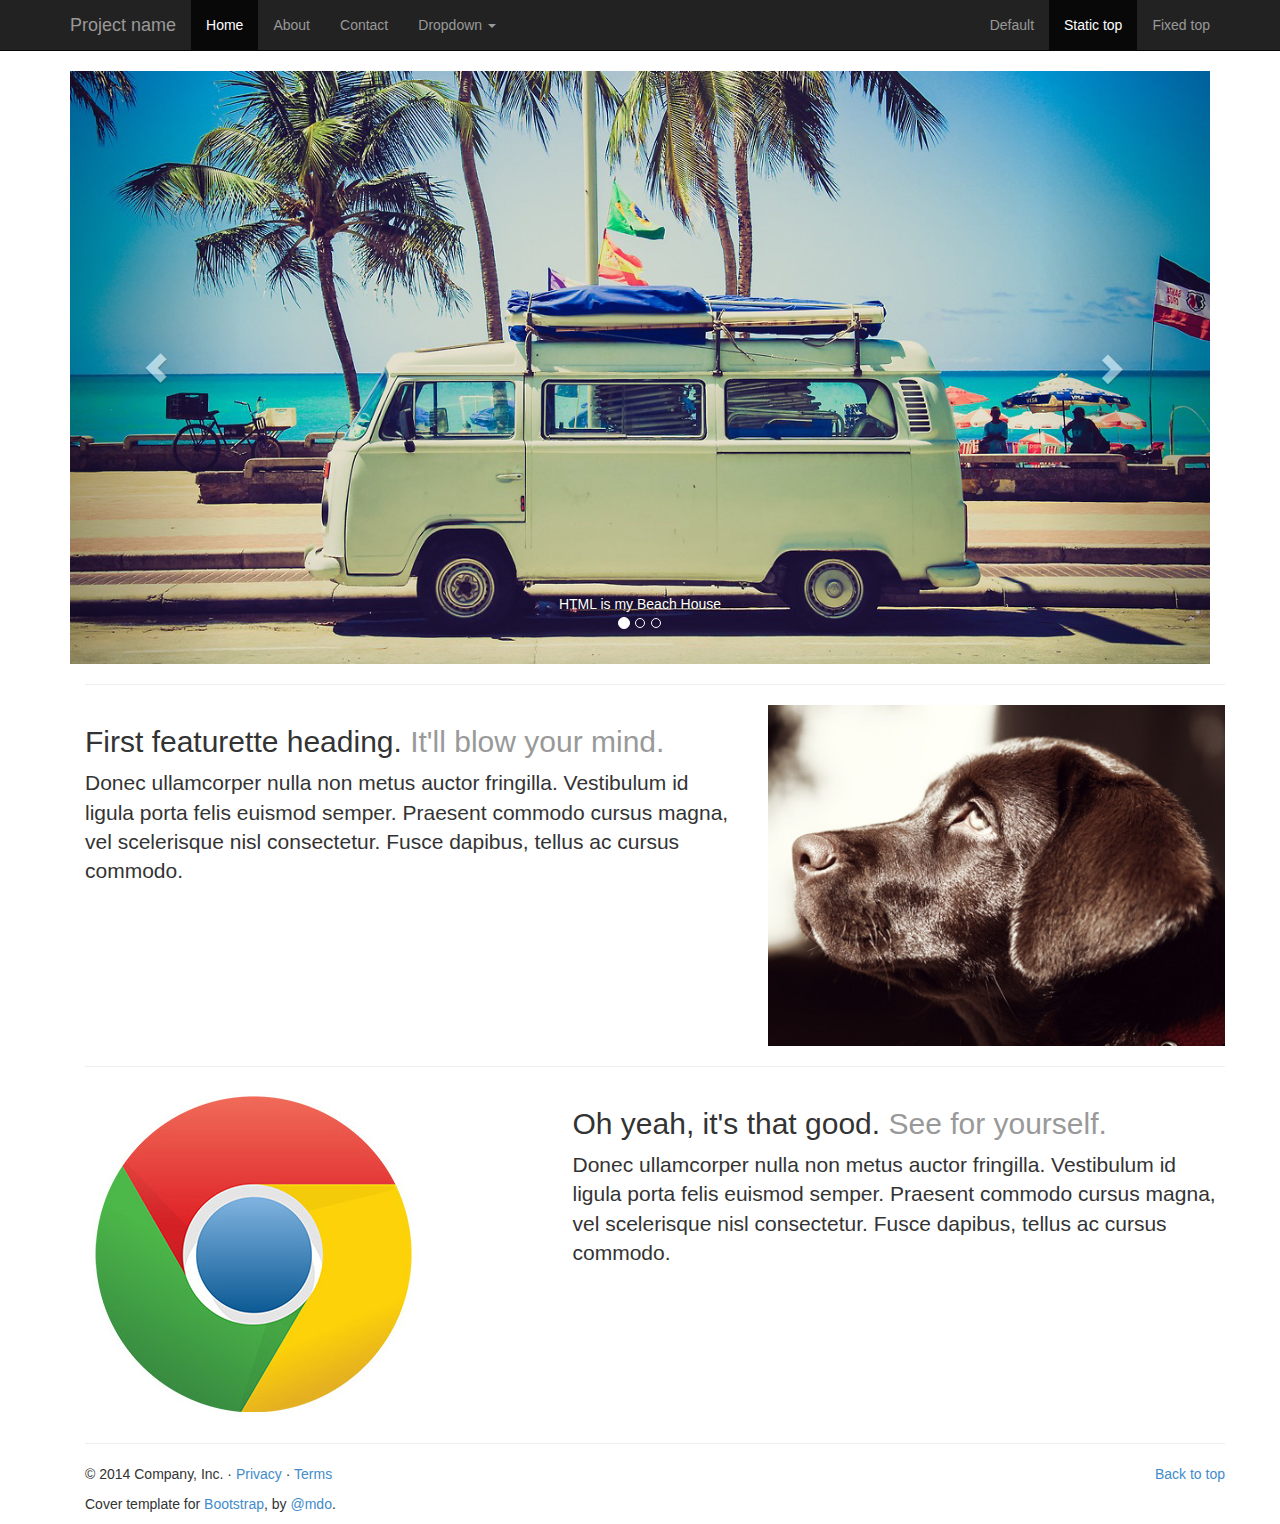
==== bootstrap-landingpage/index.html @ ad0791ab "Day 22, Lesson 1" ====
<!DOCTYPE html>
<html lang="en">
  <head>
    <meta charset="utf-8">
    <meta http-equiv="X-UA-Compatible" content="IE=edge">
    <meta name="viewport" content="width=device-width, initial-scale=1">
    <meta name="description" content="">
    <meta name="author" content="Chris Castiglione, and the One Month team">
    <title>What I Learned: One Month HTML</title>

    <!-- Bootstrap -->
    <link href="css/bootstrap.css" rel="stylesheet">
    <link href="css/main.css" rel="stylesheet">

    <!-- HTML5 Shim and Respond.js IE8 support of HTML5 elements and media queries -->
    <!-- WARNING: Respond.js doesn't work if you view the page via file:// -->
    <!--[if lt IE 9]>
      <script src="https://oss.maxcdn.com/libs/html5shiv/3.7.0/html5shiv.js"></script>
      <script src="https://oss.maxcdn.com/libs/respond.js/1.4.2/respond.min.js"></script>
    <![endif]-->
  </head>
  <body>

  <nav class="navbar navbar-inverse navbar-static-top" role="navigation">
    <div class="container">
      <div class="navbar-header">
        <button type="button" class="navbar-toggle collapsed" data-toggle="collapse" data-target="#navbar" aria-expanded="false" aria-controls="navbar">
          <span class="sr-only">Toggle navigation</span>
          <span class="icon-bar"></span>
          <span class="icon-bar"></span>
          <span class="icon-bar"></span>
        </button>
        <a class="navbar-brand" href="#">Project name</a>
      </div>
      <div id="navbar" class="navbar-collapse collapse">
        <ul class="nav navbar-nav">
          <li class="active"><a href="#">Home</a></li>
          <li><a href="#about">About</a></li>
          <li><a href="#contact">Contact</a></li>
          <li class="dropdown">
            <a href="#" class="dropdown-toggle" data-toggle="dropdown">Dropdown <span class="caret"></span></a>
            <ul class="dropdown-menu" role="menu">
              <li><a href="#">Action</a></li>
              <li><a href="#">Another action</a></li>
              <li><a href="#">Something else here</a></li>
              <li class="divider"></li>
              <li class="dropdown-header">Nav header</li>
              <li><a href="#">Separated link</a></li>
              <li><a href="#">One more separated link</a></li>
            </ul>
          </li>
        </ul>
        <ul class="nav navbar-nav navbar-right">
          <li><a href="../navbar/">Default</a></li>
          <li class="active"><a href="./">Static top</a></li>
          <li><a href="../navbar-fixed-top/">Fixed top</a></li>
        </ul>
      </div><!--/.nav-collapse -->
    </div>
  </nav>

<div class="container">

<div id="carousel-example-generic" class="carousel slide" data-ride="carousel">
  <!-- Indicators -->
  <ol class="carousel-indicators">
    <li data-target="#carousel-example-generic" data-slide-to="0" class="active"></li>
    <li data-target="#carousel-example-generic" data-slide-to="1"></li>
    <li data-target="#carousel-example-generic" data-slide-to="2"></li>
  </ol>

  <!-- Wrapper for slides -->
  <div class="carousel-inner" role="listbox">
    <div class="item active">
      <img src="images/beach.jpg" alt="Beach">
      <div class="carousel-caption">
        HTML is my Beach House
      </div>
    </div>
    <div class="item">
      <img src="images/birds.jpg" alt="Birds">
      <div class="carousel-caption">
        CSS is where I meet my Friends
      </div>
    </div>
    <div class="item">
      <img src="images/tea.jpg" alt="Tea">
      <div class="carousel-caption">
        <h3>JavaScript is my Hot Hot Tea</h3>
      </div>
    </div>
  </div>

  <!-- Controls -->
  <a class="left carousel-control" href="#carousel-example-generic" role="button" data-slide="prev">
    <span class="glyphicon glyphicon-chevron-left"></span>
    <span class="sr-only">Previous</span>
  </a>
  <a class="right carousel-control" href="#carousel-example-generic" role="button" data-slide="next">
    <span class="glyphicon glyphicon-chevron-right"></span>
    <span class="sr-only">Next</span>
  </a>
</div>

<div class="container marketing">

<!-- START THE FEATURETTES -->

<hr class="featurette-divider">

<div class="row featurette">
  <div class="col-md-7">
    <h2 class="featurette-heading">First featurette heading. <span class="text-muted">It'll blow your mind.</span></h2>
    <p class="lead">Donec ullamcorper nulla non metus auctor fringilla. Vestibulum id ligula porta felis euismod semper. Praesent commodo cursus magna, vel scelerisque nisl consectetur. Fusce dapibus, tellus ac cursus commodo.</p>
  </div>
  <div class="col-md-5">
    <img class="featurette-image img-responsive" src="images/dog.jpg" alt="Generic placeholder image">
  </div>
</div>

<hr class="featurette-divider">

<div class="row featurette">
  <div class="col-md-5">
    <img class="featurette-image img-responsive" src="images/chrome.jpg" alt="Generic placeholder image">
  </div>
  <div class="col-md-7">
    <h2 class="featurette-heading">Oh yeah, it's that good. <span class="text-muted">See for yourself.</span></h2>
    <p class="lead">Donec ullamcorper nulla non metus auctor fringilla. Vestibulum id ligula porta felis euismod semper. Praesent commodo cursus magna, vel scelerisque nisl consectetur. Fusce dapibus, tellus ac cursus commodo.</p>
  </div>
</div>

<hr class="featurette-divider">

<!-- FOOTER -->
<footer>
  <p class="pull-right"><a href="#">Back to top</a></p>
  <p>&copy; 2014 Company, Inc. &middot; <a href="#">Privacy</a> &middot; <a href="#">Terms</a></p>
</footer>

<div class="mastfoot">
  <div class="inner">
    <p>Cover template for <a href="http://getbootstrap.com">Bootstrap</a>, by <a href="https://twitter.com/mdo">@mdo</a>.</p>
  </div>
</div>

</div><!-- /.container -->


    <!-- jQuery (necessary for Bootstrap's JavaScript plugins) -->
    <script src="https://ajax.googleapis.com/ajax/libs/jquery/1.11.0/jquery.min.js"></script>
    <!-- Include all compiled plugins (below), or include individual files as needed -->
    <script src="js/bootstrap.js"></script>
  </body>
</html>
---- bootstrap-landingpage/css/main.css ----
/*----------------------------------------------------------------------------- 
=MAIN STYLES  
-----------------------------------------------------------------------------*/
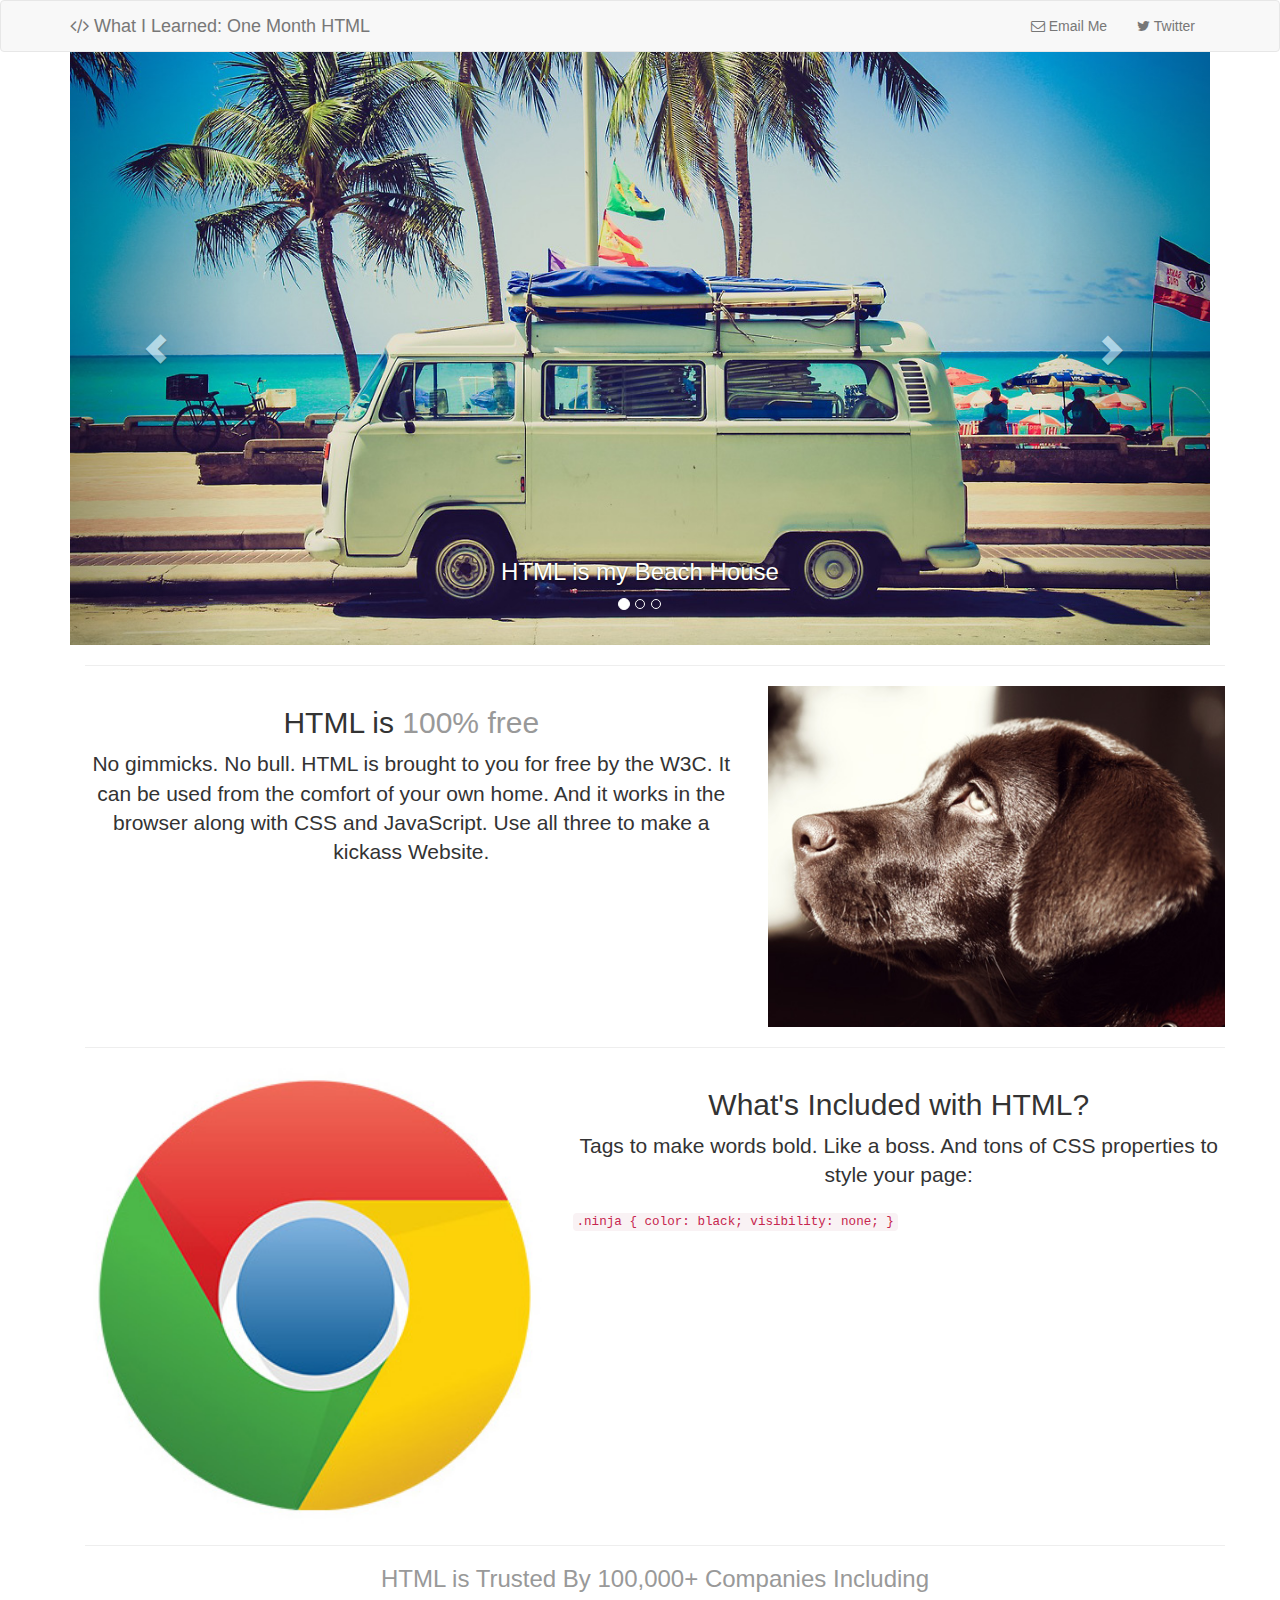
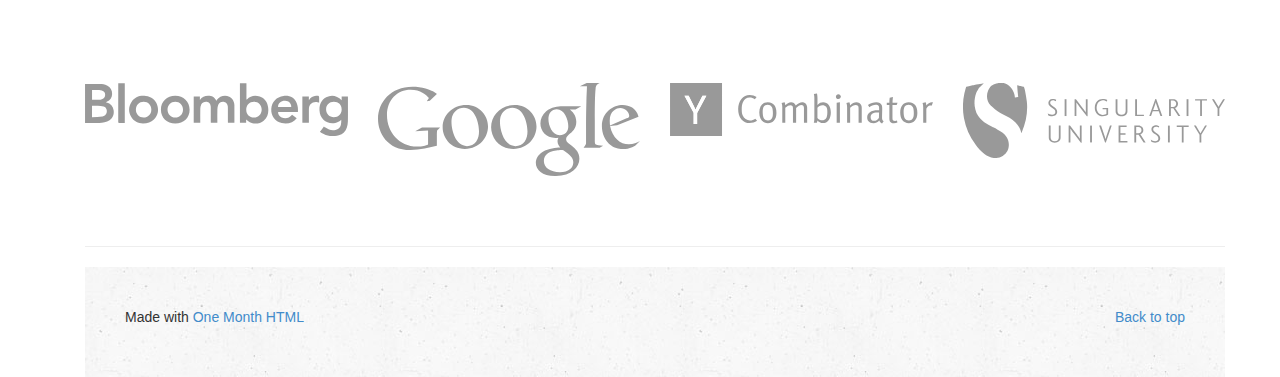
==== commit 3cdbe609: "Day 22, Lesson 1" ====
--- a/bootstrap-landingpage/index.html
+++ b/bootstrap-landingpage/index.html
@@ -5,12 +5,13 @@
     <meta http-equiv="X-UA-Compatible" content="IE=edge">
     <meta name="viewport" content="width=device-width, initial-scale=1">
     <meta name="description" content="">
-    <meta name="author" content="Chris Castiglione, and the One Month team">
+    <meta name="author" content="">
     <title>What I Learned: One Month HTML</title>
 
     <!-- Bootstrap -->
     <link href="css/bootstrap.css" rel="stylesheet">
     <link href="css/main.css" rel="stylesheet">
+    <link href="font-awesome/css/font-awesome.min.css" rel="stylesheet">
 
     <!-- HTML5 Shim and Respond.js IE8 support of HTML5 elements and media queries -->
     <!-- WARNING: Respond.js doesn't work if you view the page via file:// -->
@@ -21,7 +22,7 @@
   </head>
   <body>
 
-  <nav class="navbar navbar-inverse navbar-static-top" role="navigation">
+  <nav class="navbar navbar-default" role="navigation">
     <div class="container">
       <div class="navbar-header">
         <button type="button" class="navbar-toggle collapsed" data-toggle="collapse" data-target="#navbar" aria-expanded="false" aria-controls="navbar">
@@ -30,30 +31,13 @@
           <span class="icon-bar"></span>
           <span class="icon-bar"></span>
         </button>
-        <a class="navbar-brand" href="#">Project name</a>
+         <a class="navbar-brand" href="/"><i class="fa fa-code"></i> What I Learned: One Month HTML</a>
       </div>
       <div id="navbar" class="navbar-collapse collapse">
-        <ul class="nav navbar-nav">
-          <li class="active"><a href="#">Home</a></li>
-          <li><a href="#about">About</a></li>
-          <li><a href="#contact">Contact</a></li>
-          <li class="dropdown">
-            <a href="#" class="dropdown-toggle" data-toggle="dropdown">Dropdown <span class="caret"></span></a>
-            <ul class="dropdown-menu" role="menu">
-              <li><a href="#">Action</a></li>
-              <li><a href="#">Another action</a></li>
-              <li><a href="#">Something else here</a></li>
-              <li class="divider"></li>
-              <li class="dropdown-header">Nav header</li>
-              <li><a href="#">Separated link</a></li>
-              <li><a href="#">One more separated link</a></li>
-            </ul>
-          </li>
-        </ul>
+
         <ul class="nav navbar-nav navbar-right">
-          <li><a href="../navbar/">Default</a></li>
-          <li class="active"><a href="./">Static top</a></li>
-          <li><a href="../navbar-fixed-top/">Fixed top</a></li>
+          <li><a href="mailto:martin@martincrockett.com"><i class="fa fa-envelope-o"></i> Email Me</a></li>
+          <li><a href="http://www.twitter.com/martinc"><i class="fa fa-twitter"></i> Twitter</a></li>
         </ul>
       </div><!--/.nav-collapse -->
     </div>
@@ -74,13 +58,13 @@
     <div class="item active">
       <img src="images/beach.jpg" alt="Beach">
       <div class="carousel-caption">
-        HTML is my Beach House
+        <h3>HTML is my Beach House</h3>
       </div>
     </div>
     <div class="item">
       <img src="images/birds.jpg" alt="Birds">
       <div class="carousel-caption">
-        CSS is where I meet my Friends
+        <h3>CSS is where I meet my Friends</h3>
       </div>
     </div>
     <div class="item">
@@ -110,8 +94,8 @@
 
 <div class="row featurette">
   <div class="col-md-7">
-    <h2 class="featurette-heading">First featurette heading. <span class="text-muted">It'll blow your mind.</span></h2>
-    <p class="lead">Donec ullamcorper nulla non metus auctor fringilla. Vestibulum id ligula porta felis euismod semper. Praesent commodo cursus magna, vel scelerisque nisl consectetur. Fusce dapibus, tellus ac cursus commodo.</p>
+    <h2 class="featurette-heading">HTML is <span class="text-muted">100% free</span></h2>
+    <p class="lead">No gimmicks. No bull. HTML is brought to you for free by the W3C. It can be used from the comfort of your own home. And it works in the browser along with CSS and JavaScript. Use all three to make a kickass Website.</p>
   </div>
   <div class="col-md-5">
     <img class="featurette-image img-responsive" src="images/dog.jpg" alt="Generic placeholder image">
@@ -125,24 +109,40 @@
     <img class="featurette-image img-responsive" src="images/chrome.jpg" alt="Generic placeholder image">
   </div>
   <div class="col-md-7">
-    <h2 class="featurette-heading">Oh yeah, it's that good. <span class="text-muted">See for yourself.</span></h2>
-    <p class="lead">Donec ullamcorper nulla non metus auctor fringilla. Vestibulum id ligula porta felis euismod semper. Praesent commodo cursus magna, vel scelerisque nisl consectetur. Fusce dapibus, tellus ac cursus commodo.</p>
+    <h2 class="featurette-heading">What's Included with HTML?</h2>
+    <p class="lead">Tags to make words bold. Like a boss. And tons of CSS properties to style your page:</p>
+    <code>.ninja { color: black; visibility: none; }</code>
   </div>
 </div>
 
-<hr class="featurette-divider">
+  <hr class="featurette-divider">
 
-<!-- FOOTER -->
-<footer>
-  <p class="pull-right"><a href="#">Back to top</a></p>
-  <p>&copy; 2014 Company, Inc. &middot; <a href="#">Privacy</a> &middot; <a href="#">Terms</a></p>
-</footer>
+  <div class="companies">
+    <div class="text-center">
+      <h3 class="text-muted">HTML is Trusted By 100,000+ Companies Including</h3>
+    </div>
+    <div class="row">
+      <div class="col-md-3">
+          <img src="images/company1.svg" alt="Bloomberg">
+      </div>
+      <div class="col-md-3">
+          <img src="images/company2.svg" alt="Google">
+     </div>
+     <div class="col-md-3">
+         <img src="images/company3.svg" alt="Y Combinator">
+     </div>
+       <div class="col-md-3">
+          <img src="images/company4.svg" alt="Singularity University">
+      </div>
+    </div>
+  </div><!-- .trusted-companies -->
 
-<div class="mastfoot">
-  <div class="inner">
-    <p>Cover template for <a href="http://getbootstrap.com">Bootstrap</a>, by <a href="https://twitter.com/mdo">@mdo</a>.</p>
-  </div>
-</div>
+  <hr class="featurette-divider">
+
+  <footer>
+    <p class="pull-right"><a href="#">Back to top</a></p>
+    <p>Made with <a href="#">One Month HTML</a></p>
+  </footer><!-- /.footer -->
 
 </div><!-- /.container -->
 
--- a/bootstrap-landingpage/css/main.css
+++ b/bootstrap-landingpage/css/main.css
@@ -1,3 +1,43 @@
-/*----------------------------------------------------------------------------- 
-=MAIN STYLES  
+/*-----------------------------------------------------------------------------
+=MAIN STYLES
 -----------------------------------------------------------------------------*/
+
+.navbar {
+  margin-bottom: 0;
+}
+
+.container img {
+  width: 100%;
+}
+
+h2.featurette-heading {
+  font-weight: 300;
+  text-align: center;
+}
+
+.lead {
+  text-align: center;
+}
+
+
+.companies img {
+  margin: 50px 0;
+}
+
+footer {
+  background: url('../images/grey-texture.jpg');
+  padding: 40px;
+}
+
+.companies h3 {
+  margin-bottom: 40px;
+}
+
+.companies img {
+  margin: 50px 0;
+}
+
+footer {
+  background: url('../images/grey-texture.jpg');
+  padding: 40px;
+}